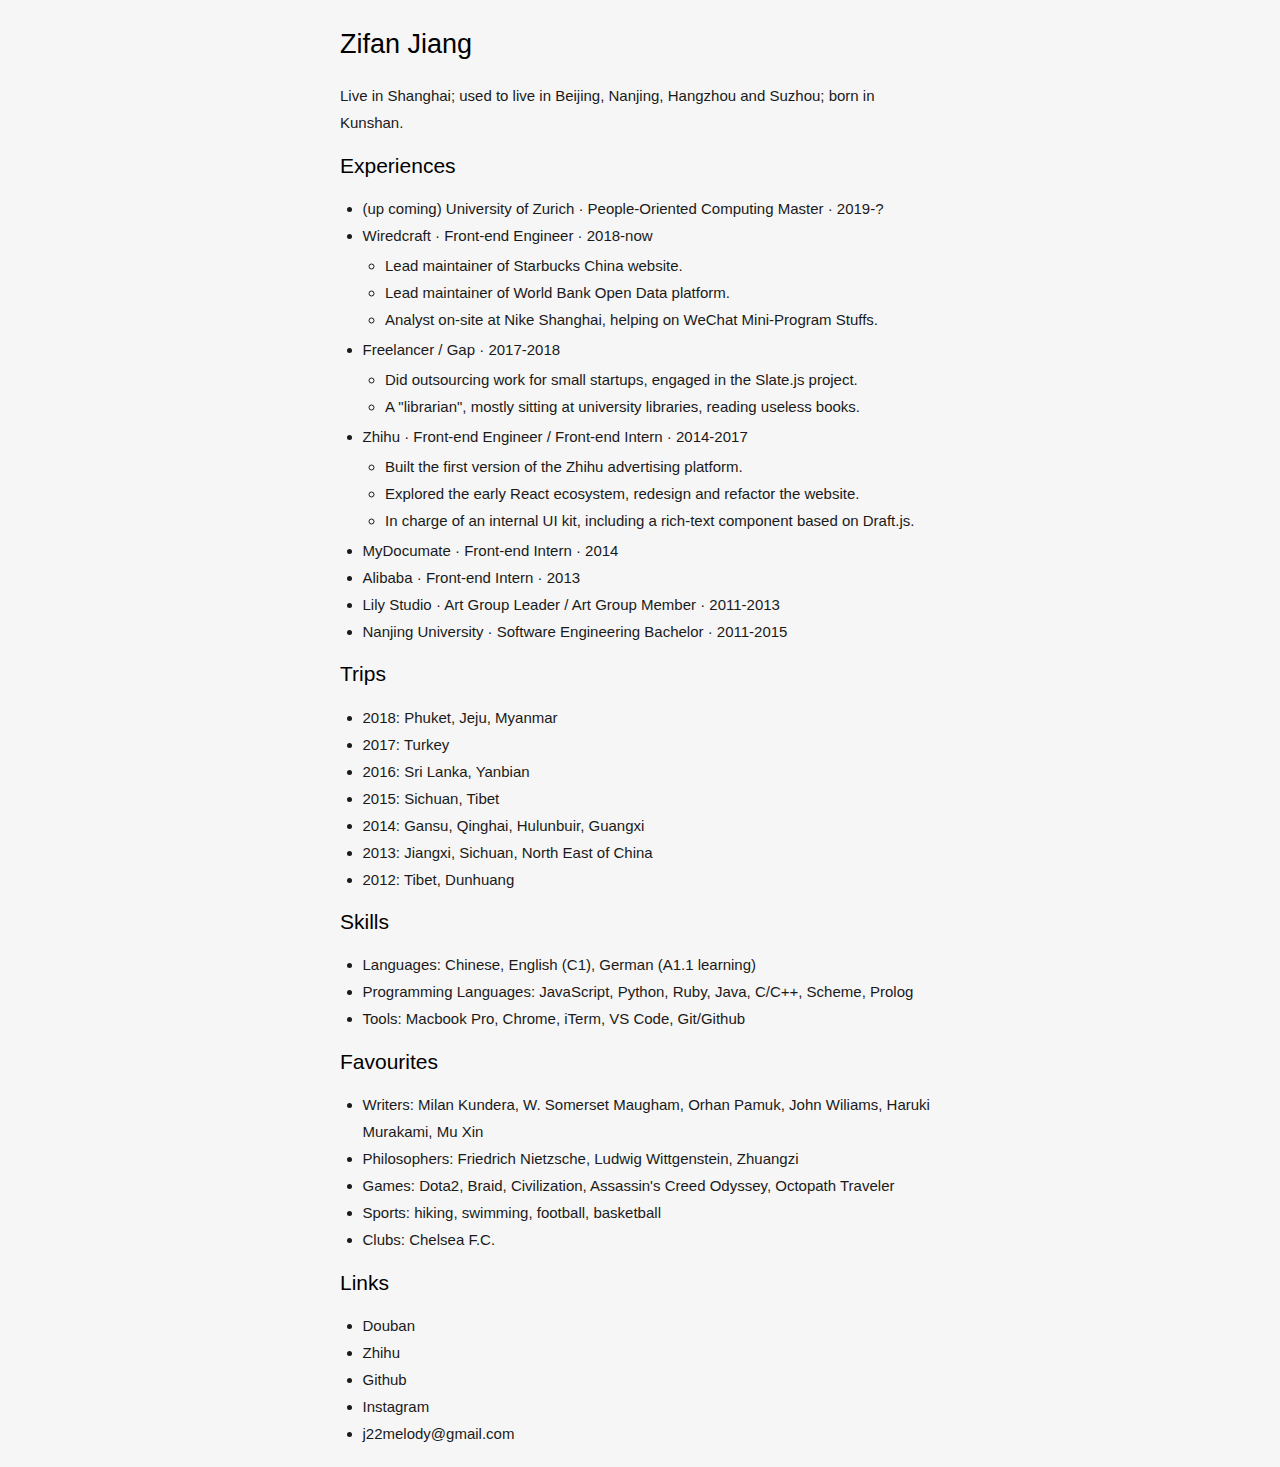
==== en.html @ 78fd6752 "update" ====
<!doctype html>
<html lang="en">

<head>
  <title>jzf.life</title>
  <meta charset="utf-8">
  <meta name="viewport" content="width=device-width, initial-scale=1, shrink-to-fit=no">
  <link rel="stylesheet" type="text/css" href="index.css">
  <link rel="icon" type="image/png" href="myfavicon.png" />
</head>

<body>
  <main>
    <h1>Zifan Jiang</h1>
    <p>Live in Shanghai; used to live in Beijing, Nanjing, Hangzhou and Suzhou; born in Kunshan.</p>
    
    <section>
      <h3>Experiences</h3>
      
      <ul>
        <li>
          (up coming) University of Zurich · People-Oriented Computing Master · 2019-?
        </li>
        <li>
          <a target="_blank" href="https://wiredcraft.com/">Wiredcraft</a> · Front-end Engineer · 2018-now

          <ul>
            <li>Lead maintainer of <a target="_blank" href="https://www.starbucks.com.cn/">Starbucks China website</a>.</li>
            <li>Lead maintainer of <a target="_blank" href="https://data.worldbank.org/">World Bank Open Data platform</a>.</li>
            <li>Analyst on-site at Nike Shanghai, helping on WeChat Mini-Program Stuffs.</li>
          </ul>
        </li>
        <li>
          Freelancer / Gap · 2017-2018

          <ul>
            <li>Did outsourcing work for small startups, engaged in the <a target="_blank" href="https://github.com/ianstormtaylor/slate">Slate.js</a> project.</li>
            <li>A "librarian", mostly sitting at university libraries, reading useless books.</li>
          </ul>
        </li>
        <li>
          <a target="_blank" href="https://www.zhihu.com/">Zhihu</a> · Front-end Engineer / Front-end Intern · 2014-2017

          <ul>
            <li>Built the first version of the Zhihu advertising platform.</li>
            <li>Explored the early React ecosystem, <a target="_blank" href="https://zhuanlan.zhihu.com/p/23215775">redesign</a> and refactor the website.</li>
            <li>In charge of an internal UI kit, including a rich-text component based on <a target="_blank" href="https://zhuanlan.zhihu.com/p/24951621">Draft.js</a>.</li>
          </ul>
        </li>
        <li>
          <a target="_blank" href="https://www.zhishiq.com/">MyDocumate</a> · Front-end Intern · 2014
        </li>
        <li>
          <a target="_blank" href="https://ju.taobao.com/">Alibaba</a> · Front-end Intern · 2013
        </li>
        <li>
          <a target="_blank" href="https://github.com/LilyStudio">Lily Studio</a> · Art Group Leader / Art Group Member · 2011-2013
        </li>
        <li>
          <a target="_blank" href="https://www.nju.edu.cn/">Nanjing University</a> · Software Engineering Bachelor · 2011-2015
        </li>
      </ul>
    </section>
  
    <section>
      <h3>Trips</h3>
      
      <ul>
        <li>
          2018: Phuket, Jeju, Myanmar
        </li>
        <li>
          2017: Turkey
        </li>
        <li>
          2016: Sri Lanka, Yanbian
        </li>
        <li>
          2015: Sichuan, Tibet
        </li>
        <li>
          2014: Gansu, Qinghai, Hulunbuir, Guangxi
        </li>
        <li>
          2013: Jiangxi, Sichuan, North East of China
        </li>
        <li>
          2012: Tibet, Dunhuang
        </li>
      </ul>
    </section>
  
    <section>
      <h3>Skills</h3>
      
      <ul>
        <li>
          Languages: Chinese, English (C1), German (A1.1 learning)
        </li>
        <li>
          Programming Languages: JavaScript, Python, Ruby, Java, C/C++, Scheme, Prolog
        </li>
        <li>
          Tools: Macbook Pro, Chrome, iTerm, VS Code, Git/Github
        </li>
      </ul>
    </section>
  
    <section>
      <h3>Favourites</h3>
      
      <ul>
        <li>
          Writers: Milan Kundera, W. Somerset Maugham, Orhan Pamuk, John Wiliams, Haruki Murakami, Mu Xin
        </li>
        <li>
          Philosophers: Friedrich Nietzsche, Ludwig Wittgenstein, Zhuangzi
        </li>
        <li>
          Games: Dota2, Braid, Civilization, Assassin's Creed Odyssey, Octopath Traveler
        </li>
        <li>
          Sports: hiking, swimming, football, basketball
        </li>
        <li>
          Clubs: Chelsea F.C.
        </li>
      </ul>
    </section>
  
    <section>
      <h3>Links</h3>
      
      <ul>
        <li>
          <a target="_blank" href="https://www.douban.com/people/60486530/">Douban</a>
        </li>
        <li>
          <a target="_blank" href="https://www.zhihu.com/people/jiang-zi-fan">Zhihu</a>
        </li>
        <li>
          <a target="_blank" href="https://github.com/J22Melody">Github</a>
        </li>
        <li>
          <a target="_blank" href="https://www.instagram.com/j22melody/">Instagram</a>
        </li>
        <li>
          <a href="mailto:j22melody@gmail.com">j22melody@gmail.com</a>
        </li>
      </ul>
    </section>
  </main>
</body>

</html>
---- index.css ----
body {
  font: 300 15px/1.8 -apple-system, BlinkMacSystemFont, Helvetica Neue, PingFang SC, Lantinghei SC, Microsoft Yahei, Hiragino Sans GB, Microsoft Sans Serif, WenQuanYi Micro Hei, sans-serif;
  color: #1a1a1a;
  background: #f6f6f6;
  -webkit-tap-highlight-color: rgba(26,26,26,0);
  -webkit-text-size-adjust: 100%;
  -ms-text-size-adjust: 100%;
  text-rendering: optimizelegibility;
}

ul, p, h1, h2, h3, h4, h5, h6 {
  margin: 0.5em 0;
}

h1, h2, h3, h4, h5, h6 {
  font-weight: 100;
  color: #000;
}

ul {
  padding-left: 1.5em;
}

ul ul {
  margin: 0.2em 0;
}

h1 {
  font-size: 1.8em;
}

h3 {
  font-size: 1.4em;
}

a {
  color: #1a1a1a;
  text-decoration: none;
}

a:hover {
  color: #1abc9c;
  text-decoration: none;
}

main {
  margin: 20px auto;
  width: 600px;
  max-width: 100%;
}

.English {
  position: fixed;
  top: 10px;
  right: 20px;
}
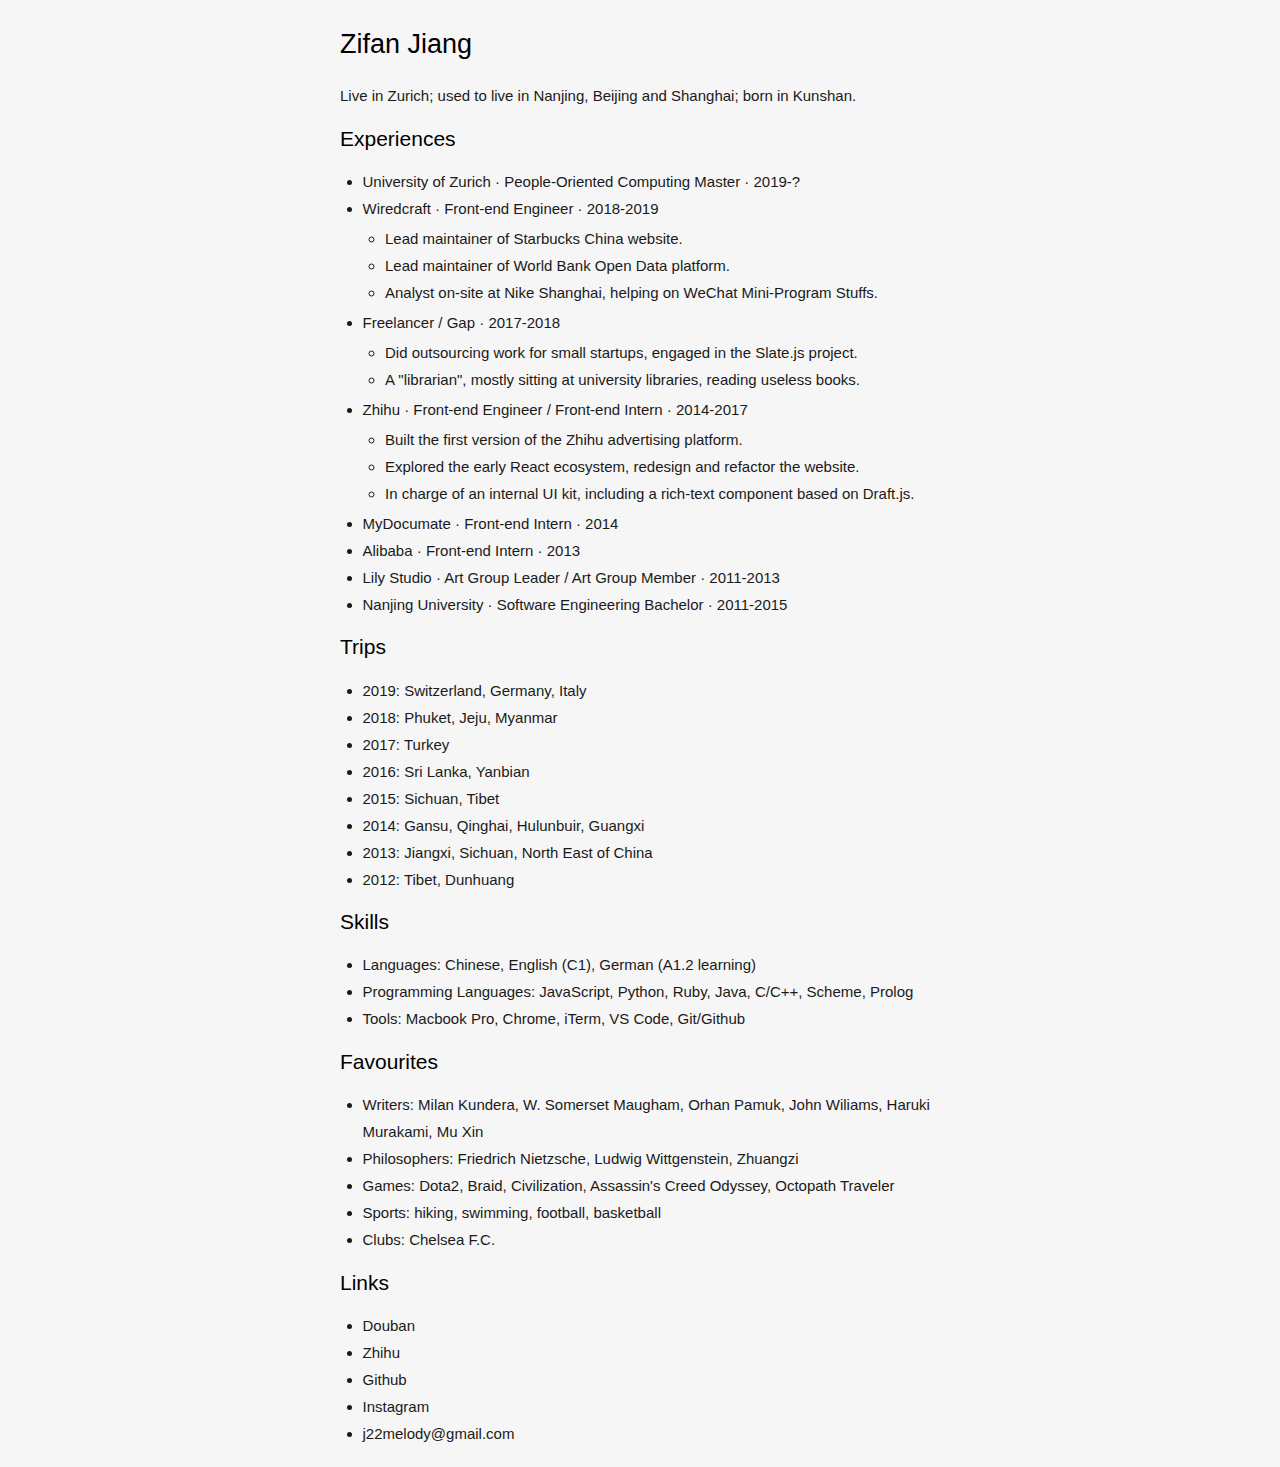
==== commit 0dc2ecb6: "from Shanghai to Zurich" ====
--- a/en.html
+++ b/en.html
@@ -12,17 +12,17 @@
 <body>
   <main>
     <h1>Zifan Jiang</h1>
-    <p>Live in Shanghai; used to live in Beijing, Nanjing, Hangzhou and Suzhou; born in Kunshan.</p>
+    <p>Live in Zurich; used to live in Nanjing, Beijing and Shanghai; born in Kunshan.</p>
     
     <section>
       <h3>Experiences</h3>
       
       <ul>
         <li>
-          (up coming) University of Zurich · People-Oriented Computing Master · 2019-?
+          University of Zurich · People-Oriented Computing Master · 2019-?
         </li>
         <li>
-          <a target="_blank" href="https://wiredcraft.com/">Wiredcraft</a> · Front-end Engineer · 2018-now
+          <a target="_blank" href="https://wiredcraft.com/">Wiredcraft</a> · Front-end Engineer · 2018-2019
 
           <ul>
             <li>Lead maintainer of <a target="_blank" href="https://www.starbucks.com.cn/">Starbucks China website</a>.</li>
@@ -67,6 +67,9 @@
       
       <ul>
         <li>
+          2019: Switzerland, Germany, Italy
+        </li>
+        <li>
           2018: Phuket, Jeju, Myanmar
         </li>
         <li>
@@ -95,7 +98,7 @@
       
       <ul>
         <li>
-          Languages: Chinese, English (C1), German (A1.1 learning)
+          Languages: Chinese, English (C1), German (A1.2 learning)
         </li>
         <li>
           Programming Languages: JavaScript, Python, Ruby, Java, C/C++, Scheme, Prolog
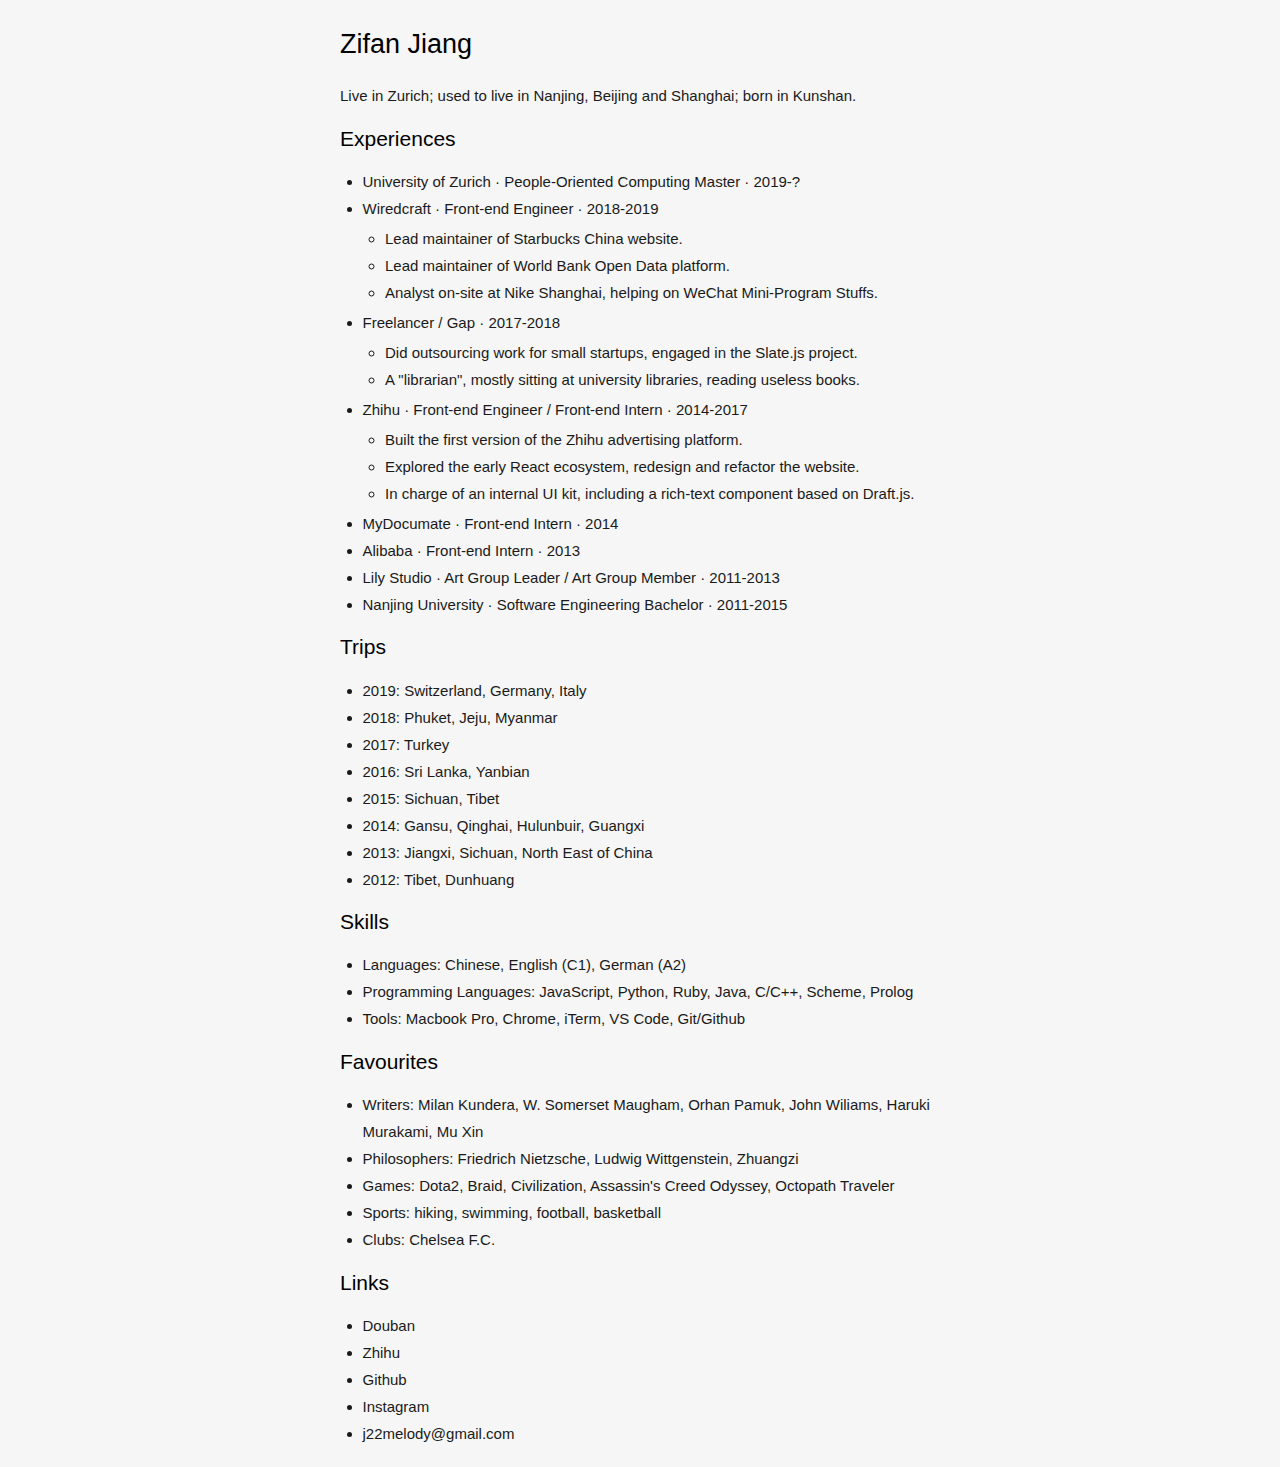
==== commit ea2ba464: "German A1.2 -> A2" ====
--- a/en.html
+++ b/en.html
@@ -98,7 +98,7 @@
       
       <ul>
         <li>
-          Languages: Chinese, English (C1), German (A1.2 learning)
+          Languages: Chinese, English (C1), German (A2)
         </li>
         <li>
           Programming Languages: JavaScript, Python, Ruby, Java, C/C++, Scheme, Prolog
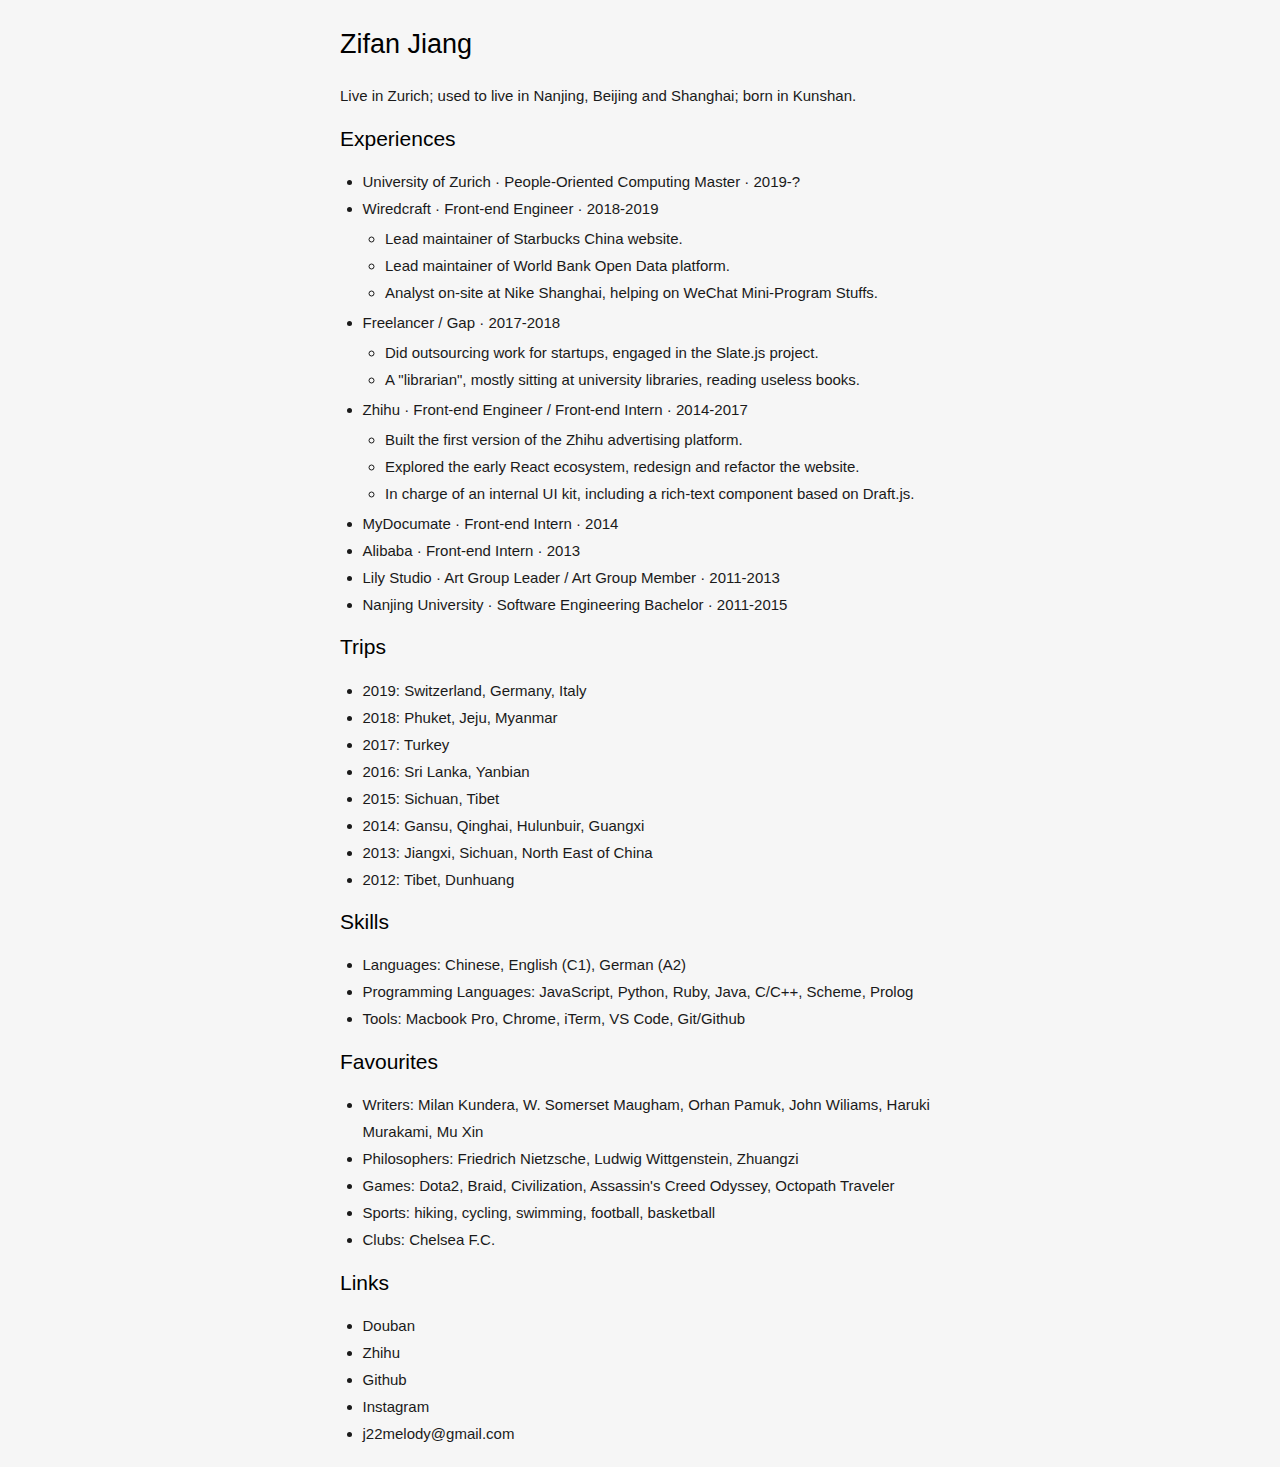
==== commit b7b1c886: "small polish" ====
--- a/en.html
+++ b/en.html
@@ -34,7 +34,7 @@
           Freelancer / Gap · 2017-2018
 
           <ul>
-            <li>Did outsourcing work for small startups, engaged in the <a target="_blank" href="https://github.com/ianstormtaylor/slate">Slate.js</a> project.</li>
+            <li>Did outsourcing work for startups, engaged in the <a target="_blank" href="https://github.com/ianstormtaylor/slate">Slate.js</a> project.</li>
             <li>A "librarian", mostly sitting at university libraries, reading useless books.</li>
           </ul>
         </li>
@@ -123,7 +123,7 @@
           Games: Dota2, Braid, Civilization, Assassin's Creed Odyssey, Octopath Traveler
         </li>
         <li>
-          Sports: hiking, swimming, football, basketball
+          Sports: hiking, cycling, swimming, football, basketball
         </li>
         <li>
           Clubs: Chelsea F.C.
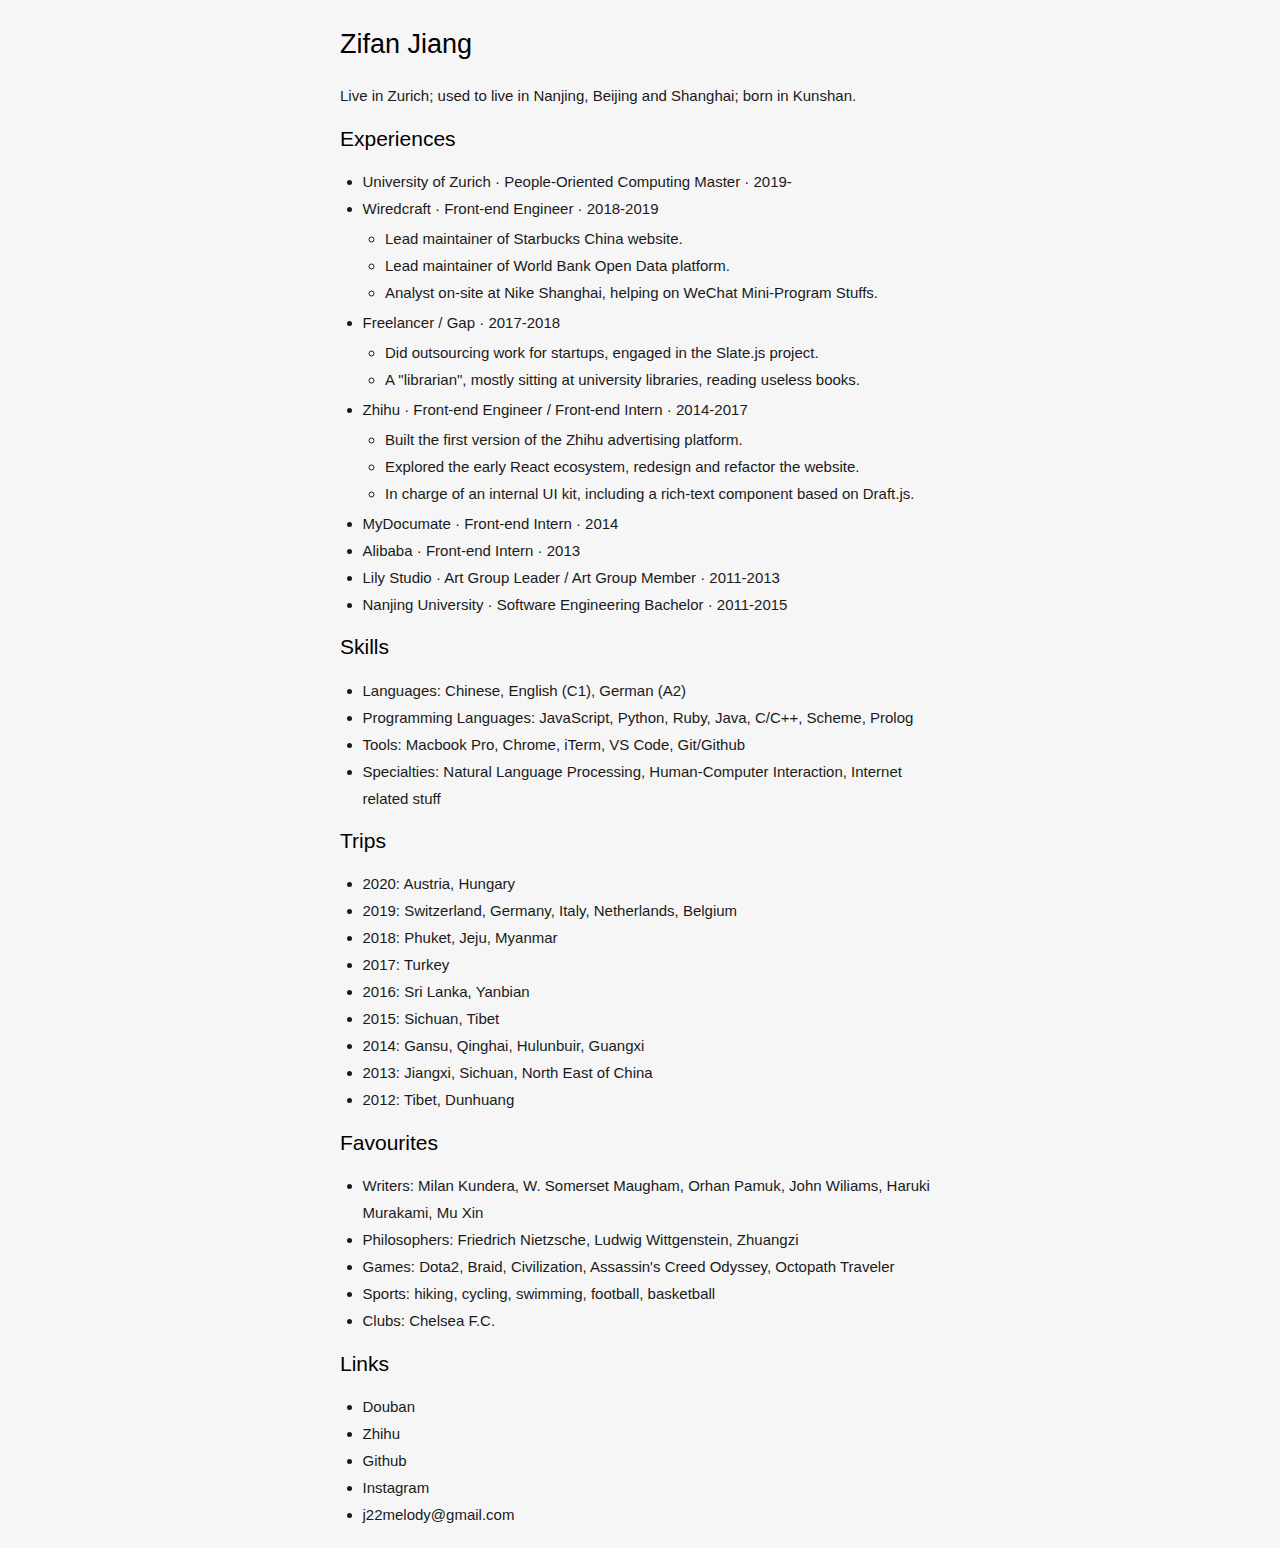
==== commit 6353eb4e: "update recent" ====
--- a/en.html
+++ b/en.html
@@ -19,7 +19,7 @@
       
       <ul>
         <li>
-          University of Zurich · People-Oriented Computing Master · 2019-?
+          University of Zurich · People-Oriented Computing Master · 2019-
         </li>
         <li>
           <a target="_blank" href="https://wiredcraft.com/">Wiredcraft</a> · Front-end Engineer · 2018-2019
@@ -61,13 +61,35 @@
         </li>
       </ul>
     </section>
+
+    <section>
+      <h3>Skills</h3>
+      
+      <ul>
+        <li>
+          Languages: Chinese, English (C1), German (A2)
+        </li>
+        <li>
+          Programming Languages: JavaScript, Python, Ruby, Java, C/C++, Scheme, Prolog
+        </li>
+        <li>
+          Tools: Macbook Pro, Chrome, iTerm, VS Code, Git/Github
+        </li>
+        <li>
+          Specialties: Natural Language Processing, Human-Computer Interaction, Internet related stuff
+        </li>
+      </ul>
+    </section>
   
     <section>
       <h3>Trips</h3>
       
       <ul>
         <li>
-          2019: Switzerland, Germany, Italy
+          2020: Austria, Hungary
+        </li>
+        <li>
+          2019: Switzerland, Germany, Italy, Netherlands, Belgium
         </li>
         <li>
           2018: Phuket, Jeju, Myanmar
@@ -89,22 +111,6 @@
         </li>
         <li>
           2012: Tibet, Dunhuang
-        </li>
-      </ul>
-    </section>
-  
-    <section>
-      <h3>Skills</h3>
-      
-      <ul>
-        <li>
-          Languages: Chinese, English (C1), German (A2)
-        </li>
-        <li>
-          Programming Languages: JavaScript, Python, Ruby, Java, C/C++, Scheme, Prolog
-        </li>
-        <li>
-          Tools: Macbook Pro, Chrome, iTerm, VS Code, Git/Github
         </li>
       </ul>
     </section>
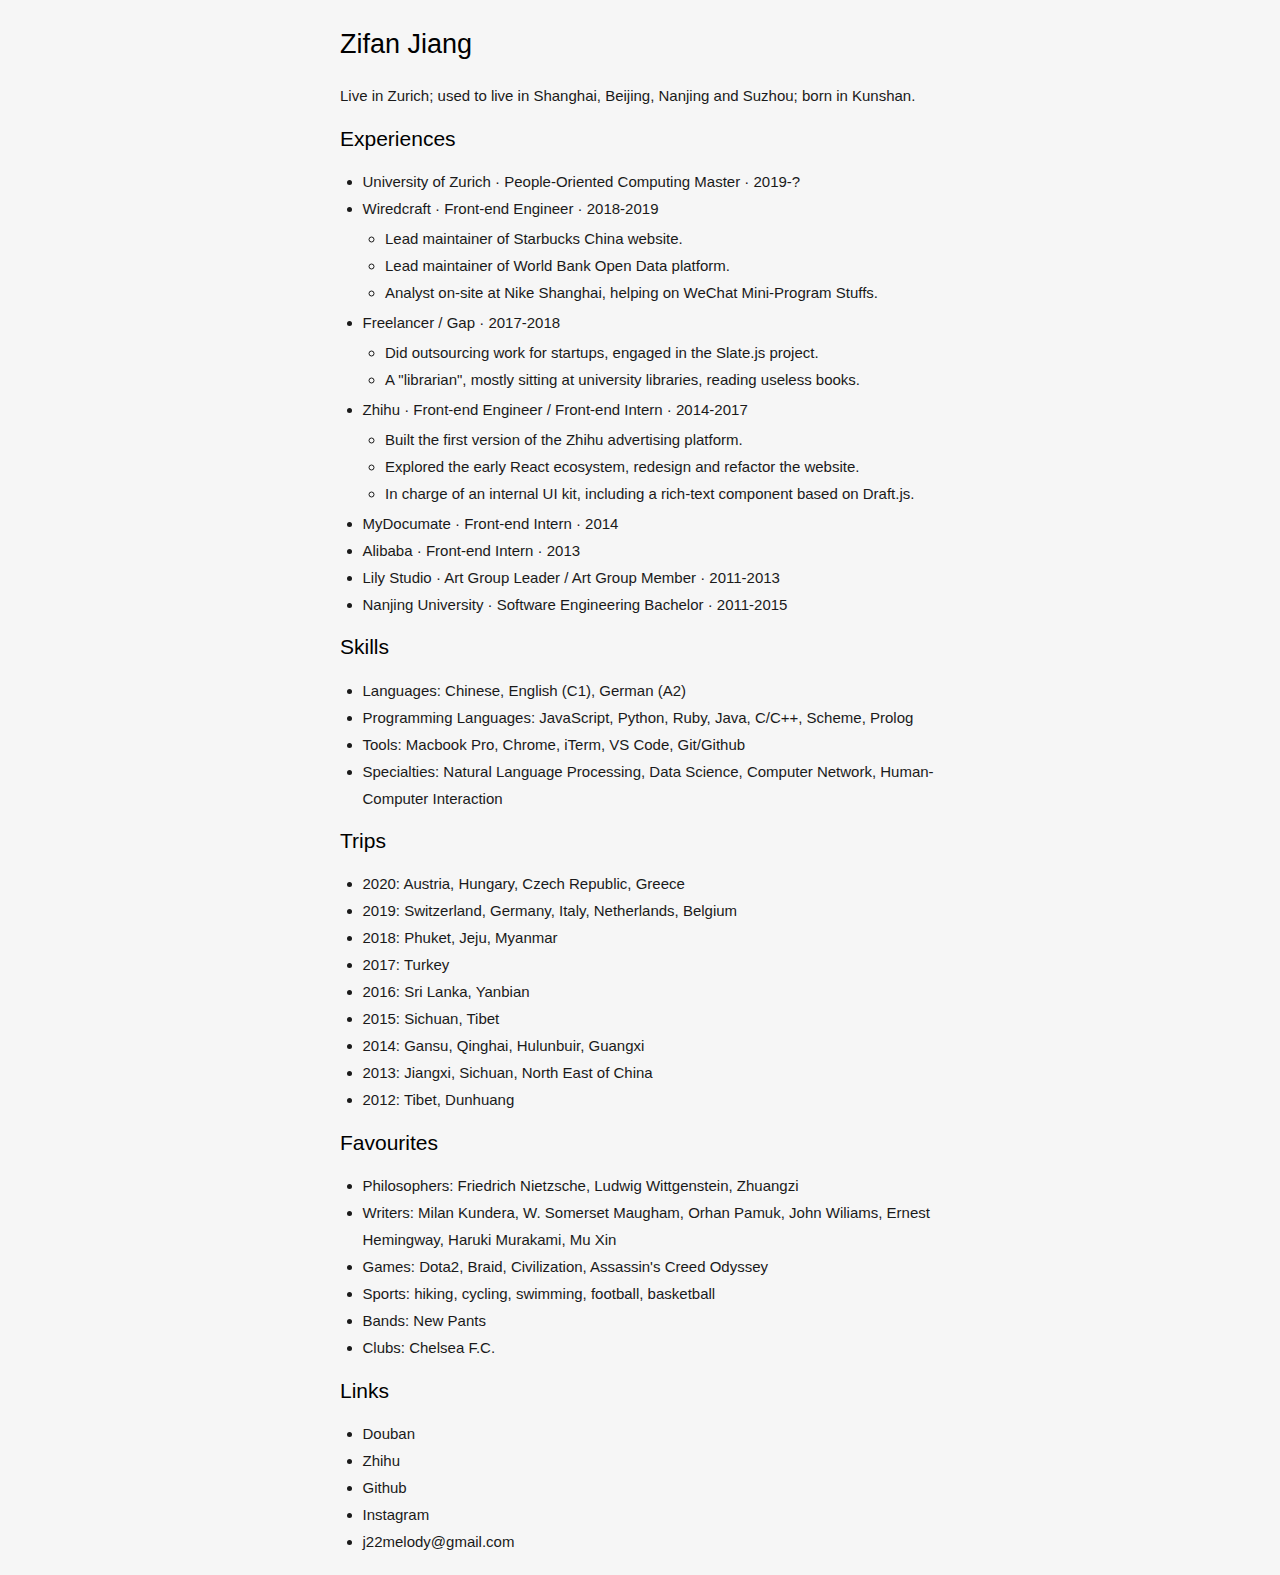
==== commit aedeb482: "update" ====
--- a/en.html
+++ b/en.html
@@ -12,14 +12,14 @@
 <body>
   <main>
     <h1>Zifan Jiang</h1>
-    <p>Live in Zurich; used to live in Nanjing, Beijing and Shanghai; born in Kunshan.</p>
+    <p>Live in Zurich; used to live in Shanghai, Beijing, Nanjing and Suzhou; born in Kunshan.</p>
     
     <section>
       <h3>Experiences</h3>
       
       <ul>
         <li>
-          University of Zurich · People-Oriented Computing Master · 2019-
+          University of Zurich · People-Oriented Computing Master · 2019-?
         </li>
         <li>
           <a target="_blank" href="https://wiredcraft.com/">Wiredcraft</a> · Front-end Engineer · 2018-2019
@@ -76,7 +76,7 @@
           Tools: Macbook Pro, Chrome, iTerm, VS Code, Git/Github
         </li>
         <li>
-          Specialties: Natural Language Processing, Human-Computer Interaction, Internet related stuff
+          Specialties: Natural Language Processing, Data Science, Computer Network, Human-Computer Interaction
         </li>
       </ul>
     </section>
@@ -86,7 +86,7 @@
       
       <ul>
         <li>
-          2020: Austria, Hungary
+          2020: Austria, Hungary, Czech Republic, Greece
         </li>
         <li>
           2019: Switzerland, Germany, Italy, Netherlands, Belgium
@@ -120,16 +120,19 @@
       
       <ul>
         <li>
-          Writers: Milan Kundera, W. Somerset Maugham, Orhan Pamuk, John Wiliams, Haruki Murakami, Mu Xin
-        </li>
-        <li>
           Philosophers: Friedrich Nietzsche, Ludwig Wittgenstein, Zhuangzi
         </li>
         <li>
-          Games: Dota2, Braid, Civilization, Assassin's Creed Odyssey, Octopath Traveler
+          Writers: Milan Kundera, W. Somerset Maugham, Orhan Pamuk, John Wiliams, Ernest Hemingway, Haruki Murakami, Mu Xin
+        </li>
+        <li>
+          Games: Dota2, Braid, Civilization, Assassin's Creed Odyssey
         </li>
         <li>
           Sports: hiking, cycling, swimming, football, basketball
+        </li>
+        <li>
+          Bands: New Pants
         </li>
         <li>
           Clubs: Chelsea F.C.
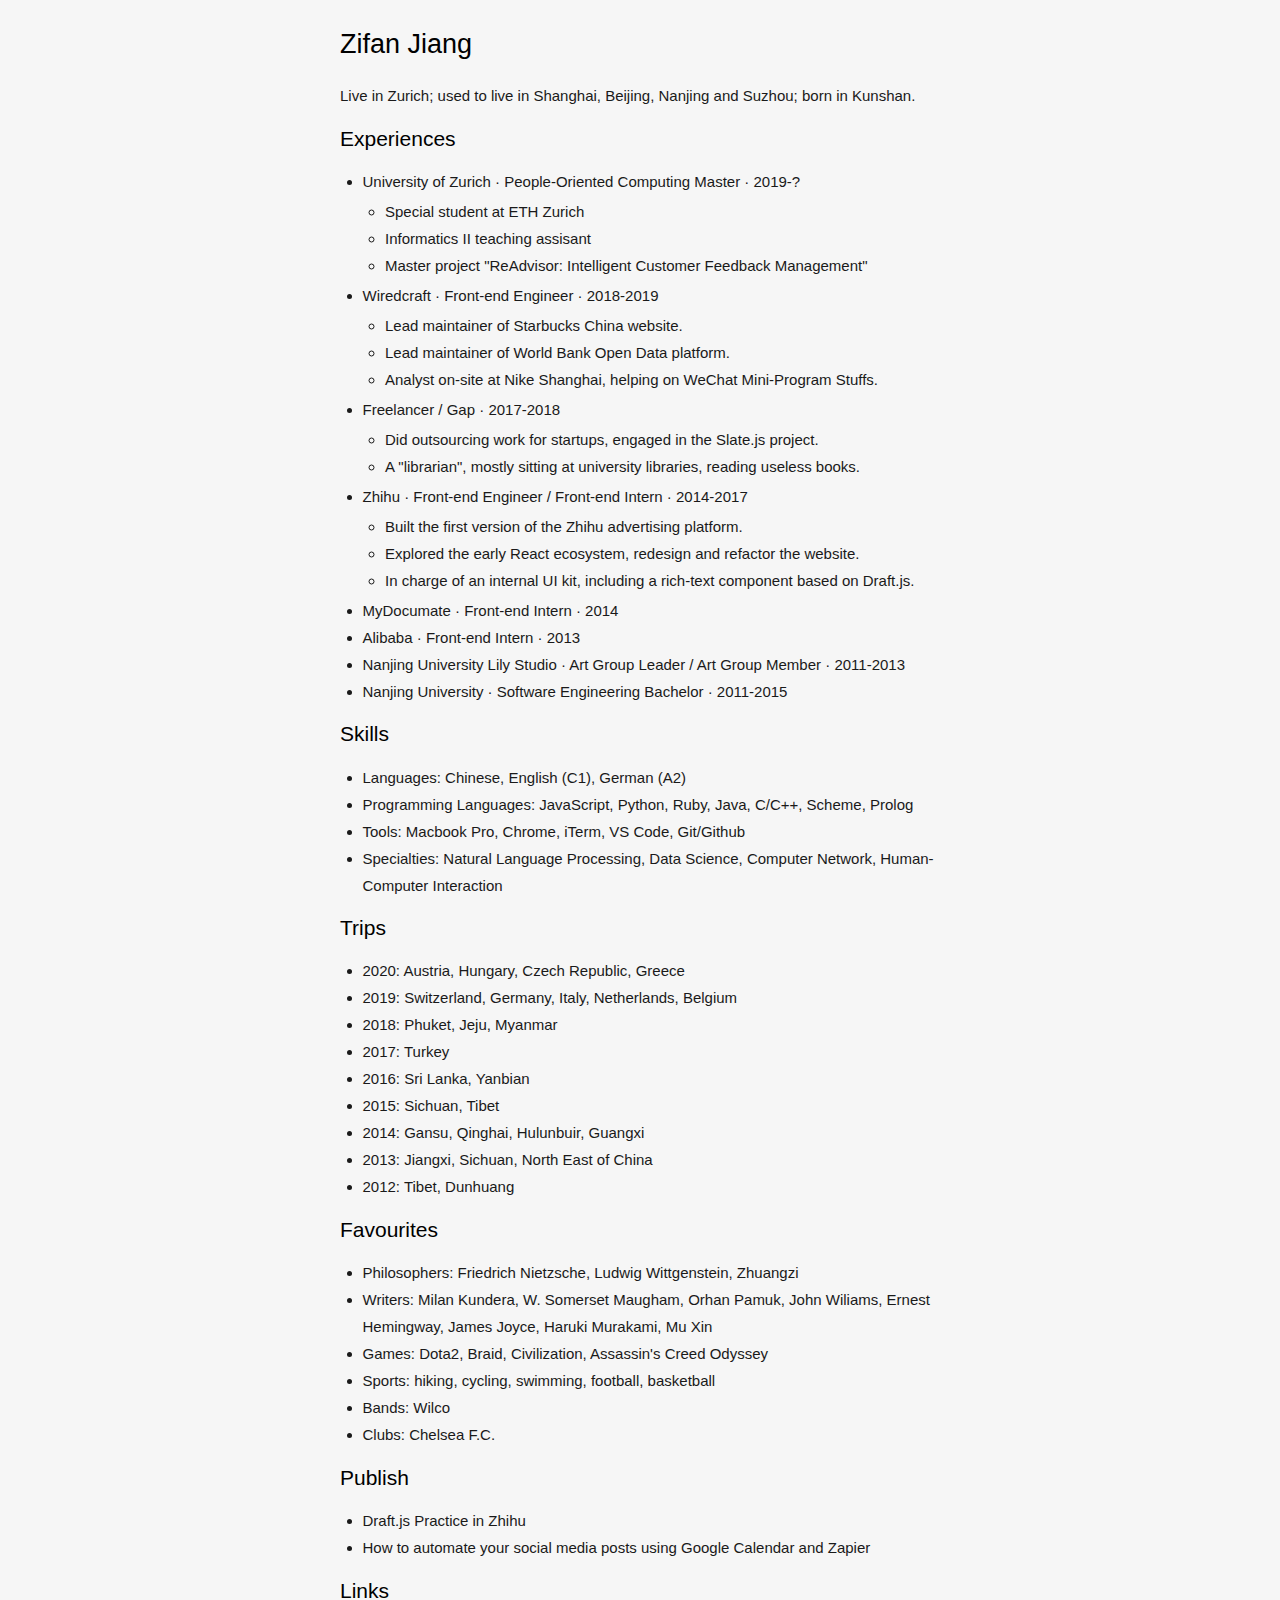
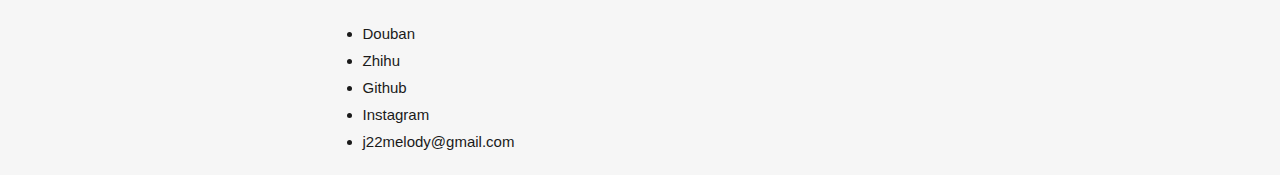
==== commit 13eb775d: "update" ====
--- a/en.html
+++ b/en.html
@@ -20,6 +20,11 @@
       <ul>
         <li>
           University of Zurich · People-Oriented Computing Master · 2019-?
+          <ul>
+            <li>Special student at ETH Zurich</li>
+            <li>Informatics II teaching assisant</li>
+            <li><a target="_blank" href="https://www.ifi.uzh.ch/en/imrg/research/Human-AI-Collaboration/feedback-mngm.html">Master project "ReAdvisor: Intelligent Customer Feedback Management"</a></li>
+          </ul>
         </li>
         <li>
           <a target="_blank" href="https://wiredcraft.com/">Wiredcraft</a> · Front-end Engineer · 2018-2019
@@ -54,7 +59,7 @@
           <a target="_blank" href="https://ju.taobao.com/">Alibaba</a> · Front-end Intern · 2013
         </li>
         <li>
-          <a target="_blank" href="https://github.com/LilyStudio">Lily Studio</a> · Art Group Leader / Art Group Member · 2011-2013
+          <a target="_blank" href="https://github.com/LilyStudio">Nanjing University Lily Studio</a> · Art Group Leader / Art Group Member · 2011-2013
         </li>
         <li>
           <a target="_blank" href="https://www.nju.edu.cn/">Nanjing University</a> · Software Engineering Bachelor · 2011-2015
@@ -123,7 +128,7 @@
           Philosophers: Friedrich Nietzsche, Ludwig Wittgenstein, Zhuangzi
         </li>
         <li>
-          Writers: Milan Kundera, W. Somerset Maugham, Orhan Pamuk, John Wiliams, Ernest Hemingway, Haruki Murakami, Mu Xin
+          Writers: Milan Kundera, W. Somerset Maugham, Orhan Pamuk, John Wiliams, Ernest Hemingway, James Joyce, Haruki Murakami, Mu Xin
         </li>
         <li>
           Games: Dota2, Braid, Civilization, Assassin's Creed Odyssey
@@ -132,10 +137,23 @@
           Sports: hiking, cycling, swimming, football, basketball
         </li>
         <li>
-          Bands: New Pants
+          Bands: Wilco
         </li>
         <li>
           Clubs: Chelsea F.C.
+        </li>
+      </ul>
+    </section>
+
+    <section>
+      <h3>Publish</h3>
+      
+      <ul>
+        <li>
+          <a target="_blank" href="https://zhuanlan.zhihu.com/p/24951621">Draft.js Practice in Zhihu</a>
+        </li>
+        <li>
+          <a target="_blank" href="https://wiredcraft.com/blog/how-to-automate-your-social-media-posts-using-google-calendar-and-zapier/">How to automate your social media posts using Google Calendar and Zapier</a>
         </li>
       </ul>
     </section>
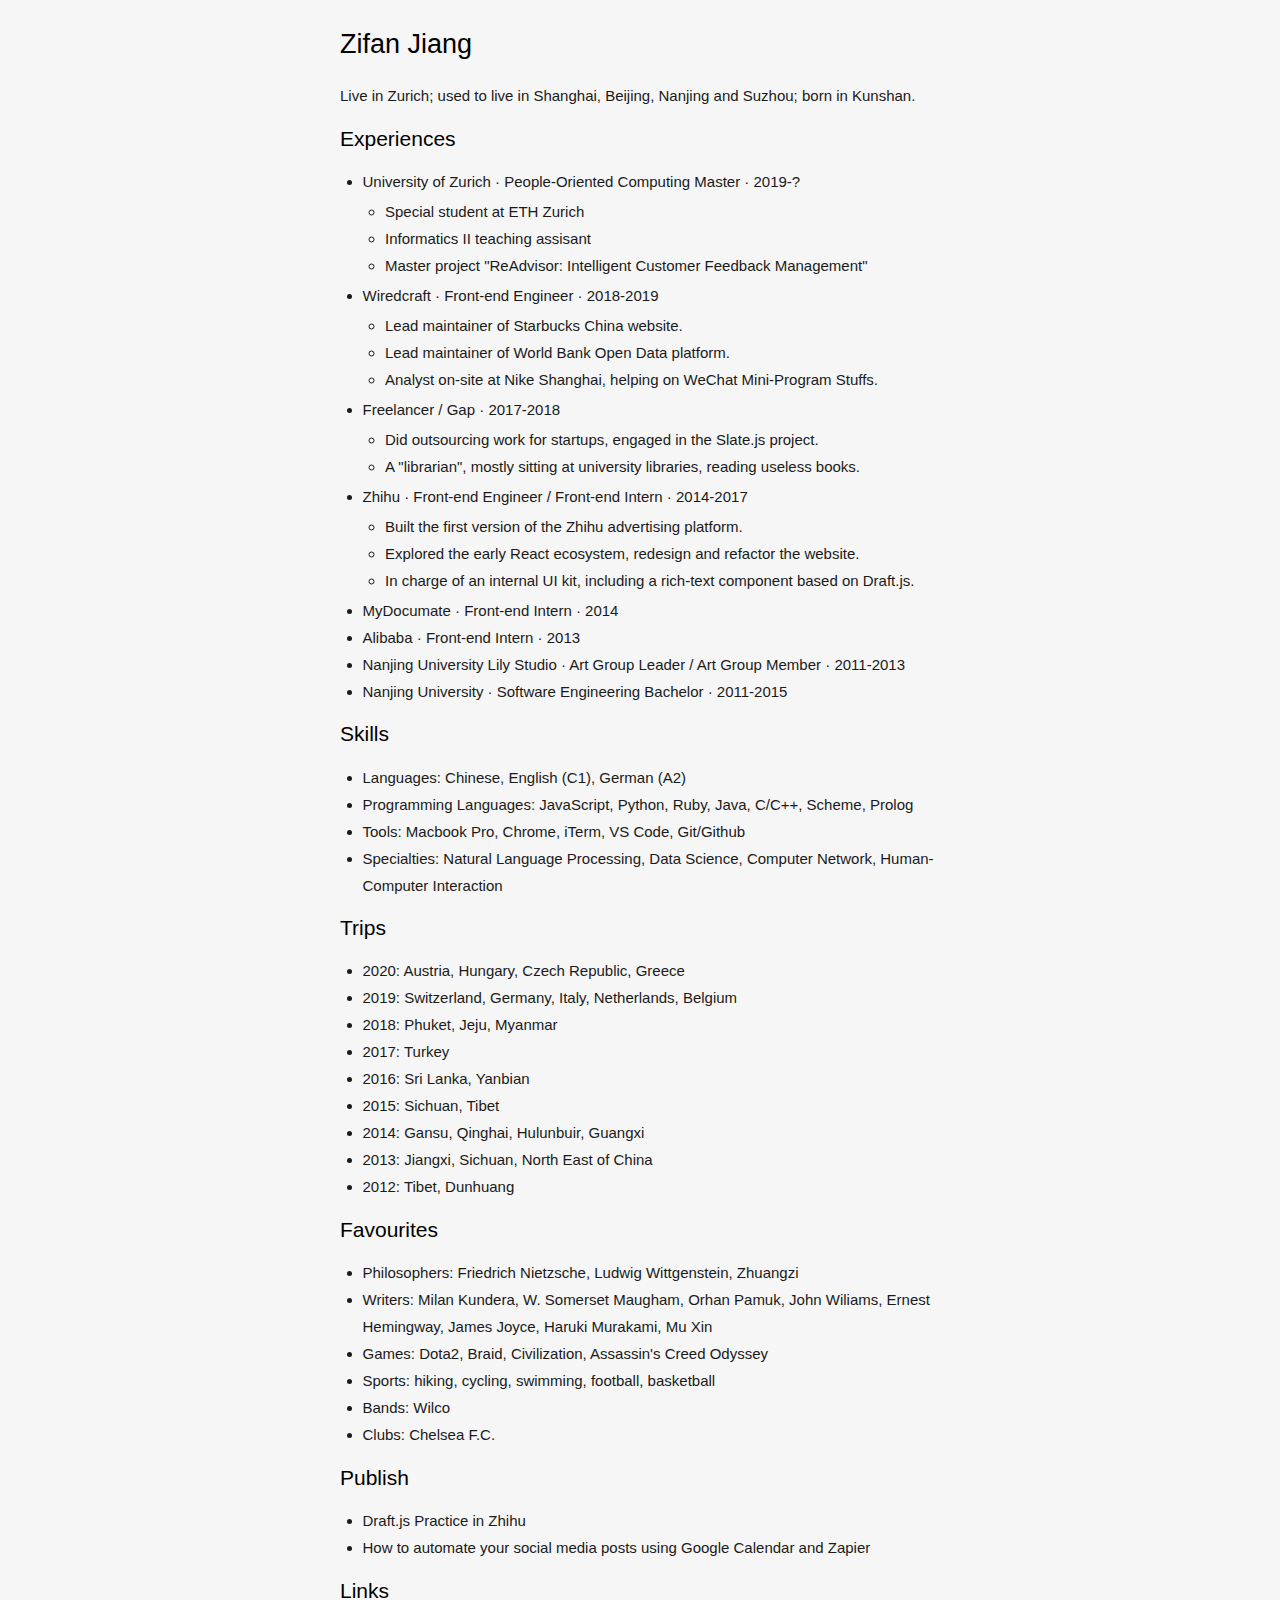
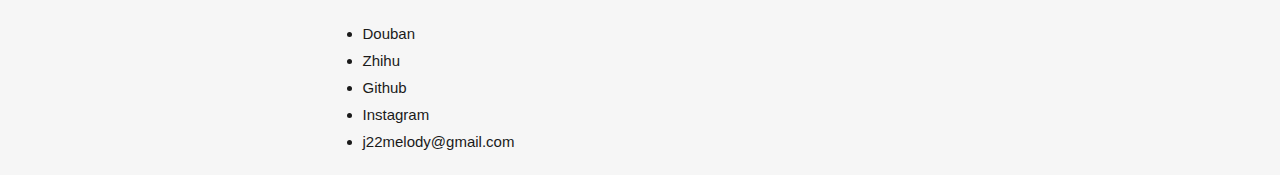
==== commit 302de5c8: "update" ====
--- a/en.html
+++ b/en.html
@@ -22,7 +22,7 @@
           University of Zurich · People-Oriented Computing Master · 2019-?
           <ul>
             <li>Special student at ETH Zurich</li>
-            <li>Informatics II teaching assisant</li>
+            <li><a target="_blank" href="https://www.ifi.uzh.ch/en/dbtg/teaching/courses/infoII.html">Informatics II</a> teaching assisant</li>
             <li><a target="_blank" href="https://www.ifi.uzh.ch/en/imrg/research/Human-AI-Collaboration/feedback-mngm.html">Master project "ReAdvisor: Intelligent Customer Feedback Management"</a></li>
           </ul>
         </li>
